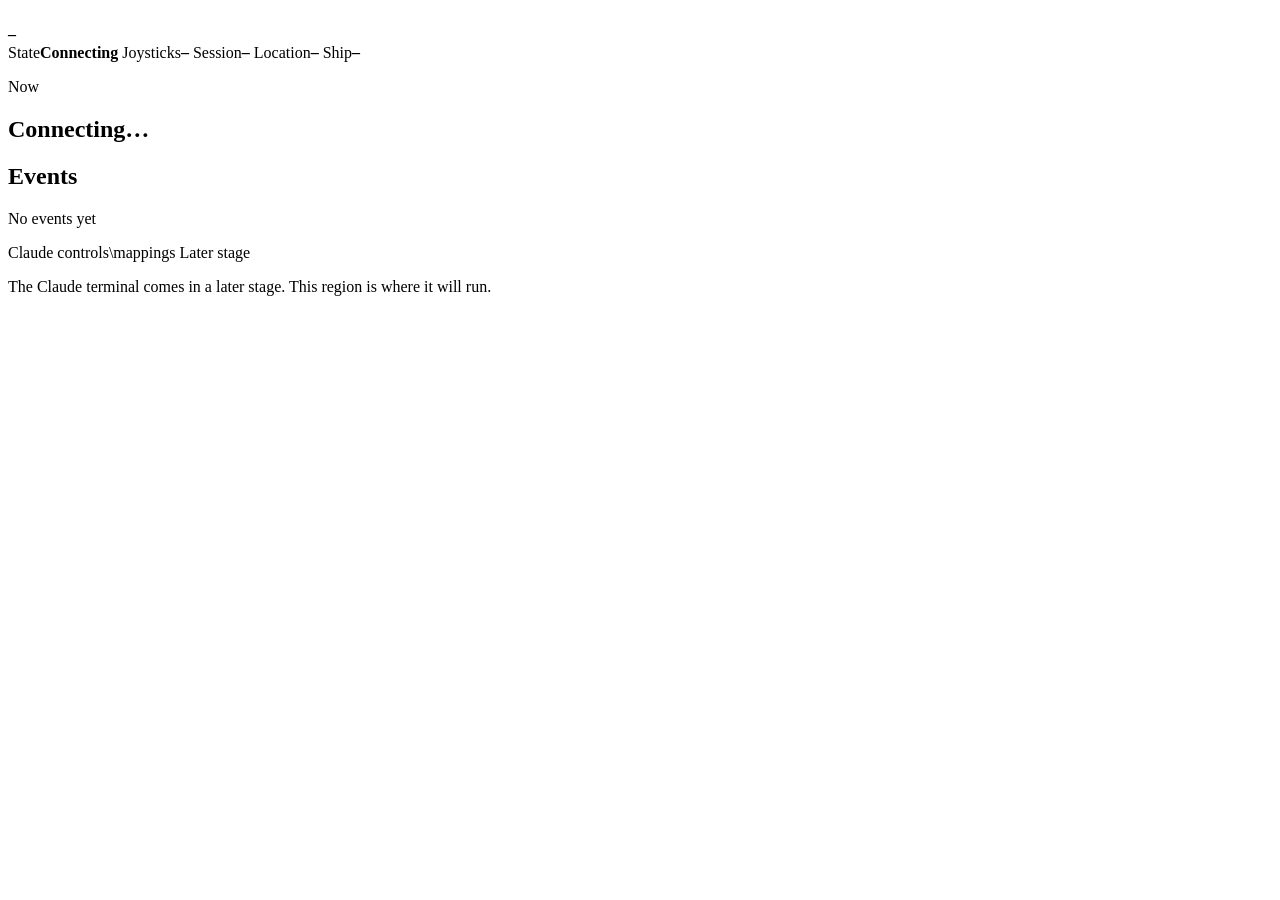
==== dashboard/web/index.html @ c2d203d2 "Dashboard stage 2: the background service, its local server, and a first page - service.py: follows " ====
<!doctype html>
<html lang="en-US" data-terminal="__SCDASH_TERMINAL__" data-mode="__SCDASH_MODE__">
<head>
<meta charset="utf-8">
<meta name="viewport" content="width=device-width, initial-scale=1">
<meta name="scdash-token" content="__SCDASH_TOKEN__">
<title>SC Dashboard</title>
<link rel="icon" href="data:,">
<link rel="stylesheet" href="/style.css">
<script src="/app.js" defer></script>
</head>
<body>
<!-- Icons: inline symbols, drawn in the text color (no image files). From the design mockup. -->
<svg class="sprite" width="0" height="0" aria-hidden="true">
  <symbol id="i-warn" viewBox="0 0 24 24"><path d="M12 3.2 22 20.5H2Z"/><path d="M12 9.5v5"/><path d="M12 17.6v.01"/></symbol>
  <symbol id="i-stop" viewBox="0 0 24 24"><path d="M8.1 2.5h7.8l5.6 5.6v7.8l-5.6 5.6H8.1l-5.6-5.6V8.1Z"/><path d="M12 7.5v5.5"/><path d="M12 16.4v.01"/></symbol>
  <symbol id="i-ok" viewBox="0 0 24 24"><circle cx="12" cy="12" r="9.5"/><path d="m7.6 12.4 3 3 5.8-6.2"/></symbol>
  <symbol id="i-check" viewBox="0 0 24 24"><path d="m5 12.5 4.5 4.5L19 7.5"/></symbol>
  <symbol id="i-x" viewBox="0 0 24 24"><path d="M6.5 6.5l11 11M17.5 6.5l-11 11"/></symbol>
  <symbol id="i-clock" viewBox="0 0 24 24"><circle cx="12" cy="12" r="9"/><path d="M12 7v5l3.2 2"/></symbol>
  <symbol id="i-pin" viewBox="0 0 24 24"><path d="M12 21.5s-7-6.3-7-11.7a7 7 0 0 1 14 0c0 5.4-7 11.7-7 11.7Z"/><circle cx="12" cy="9.8" r="2.4"/></symbol>
  <symbol id="i-ship" viewBox="0 0 24 24"><path d="M12 2.8 19.5 20 12 16.2 4.5 20Z"/></symbol>
  <symbol id="i-jump" viewBox="0 0 24 24"><path d="m4.5 6 6 6-6 6M12.5 6l6 6-6 6"/></symbol>
  <symbol id="i-doc" viewBox="0 0 24 24"><path d="M6.5 2.5h7.5l4.5 4.5v14.5h-12Z"/><path d="M14 2.5V7h4.5M9.5 12.5h5.5M9.5 16.5h5.5"/></symbol>
  <symbol id="i-coin" viewBox="0 0 24 24"><circle cx="12" cy="12" r="9"/><path d="M8.5 12h7M12 8.5v7"/></symbol>
  <symbol id="i-dot" viewBox="0 0 24 24"><circle cx="12" cy="12" r="3.2" fill="currentColor" stroke="none"/></symbol>
  <symbol id="i-flask" viewBox="0 0 24 24"><path d="M9 3h6M10 3v6.2L4.8 18a2 2 0 0 0 1.7 3h11a2 2 0 0 0 1.7-3L14 9.2V3"/><path d="M7.5 15h9"/></symbol>
  <symbol id="i-stick" viewBox="0 0 24 24"><path d="M9 3.5h6v6.5a3 3 0 0 1-6 0Z"/><path d="M12 13v4.5M5 21h14l-1.6-3.5H6.6Z"/></symbol>
  <symbol id="i-flag" viewBox="0 0 24 24"><path d="M5 21.5V3.5"/><path d="M5 4h12.5l-2.5 4.5 2.5 4.5H5"/></symbol>
</svg>

<div class="app" id="app">
  <!-- Regions: strip, alerts, view, feed, terminal. Stage 3 fills the view and the alerts,
       stage 4b the terminal. Their places in each layout are set in style.css. The banner for a
       lost connection takes the strip's place (its figures are stale then) and covers nothing else. -->
  <div class="alert alert--bad offline" id="offline" role="alert" hidden>
    <svg class="i alert__icon"><use href="#i-stop"/></svg>
    <div class="alert__body">
      <span class="alert__kind">No connection</span>
      <b class="alert__title">The dashboard service is not answering</b>
    </div>
    <p class="alert__do" id="offline-detail">Retrying…</p>
  </div>
  <header class="strip" aria-label="Status">
    <div class="strip__time"><b class="strip__clock num" id="s-clock">–</b><span class="strip__date" id="s-date"></span><span class="strip__replay" id="s-replay" hidden></span></div>
    <span class="si si--state" id="b-state"><span class="si__k">State</span><b class="state" id="s-state">Connecting</b></span>
    <span class="si si--sticks" id="b-sticks"><span class="si__k">Joysticks</span><span class="sticks-line"><b class="sticks sticks--none" id="s-sticks">–</b><span class="sticks__note" id="s-sticks-note" hidden>other order</span></span></span>
    <span class="si si--session"><span class="si__k" id="s-session-k">Session</span><b class="num" id="s-session">–</b></span>
    <span class="si si--loc"><span class="si__k">Location</span><b id="s-loc">–</b></span>
    <span class="si si--ship"><span class="si__k">Ship</span><b id="s-ship">–</b></span>
  </header>

  <div class="alerts" id="alerts" aria-label="Alerts"></div>

  <section class="view now" id="view" aria-label="Now">
    <p class="cap now__kicker" id="v-kicker">Now</p>
    <h1 class="now__title" id="v-title">Connecting…</h1>
    <p class="now__line" id="v-line1"></p>
    <p class="now__line" id="v-line2"></p>
    <div class="now__facts frame" id="v-facts"></div>
  </section>

  <section class="feed" aria-label="Events">
    <h2 class="cap feed__title">Events</h2>
    <ol id="feed-list"></ol>
    <p class="feed__empty" id="feed-empty">No events yet</p>
  </section>

  <section class="term" id="terminal" aria-label="Claude terminal">
    <header class="term__bar">
      <span class="term__dot"></span>
      <span class="term__name">Claude</span>
      <span class="term__cwd">controls\mappings</span>
      <span class="term__hint">Later stage</span>
    </header>
    <div class="term__body">
      <p class="t-dim">The Claude terminal comes in a later stage. This region is where it will run.</p>
    </div>
  </section>
</div>
</body>
</html>
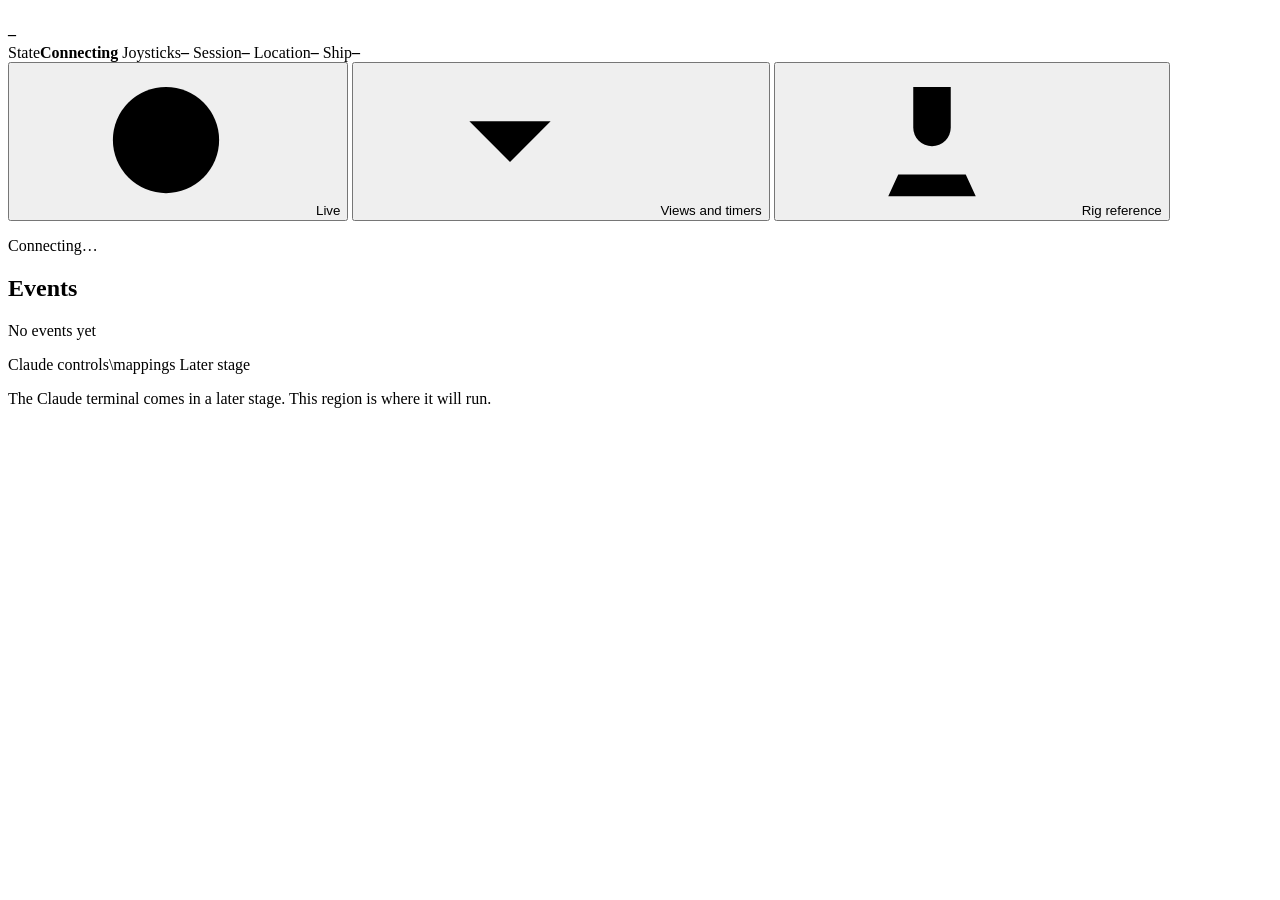
==== commit dd150d27: "Dashboard stage 3: the page's views and the rig reference section The page now draws what the servic" ====
--- a/dashboard/web/index.html
+++ b/dashboard/web/index.html
@@ -4,6 +4,7 @@
 <meta charset="utf-8">
 <meta name="viewport" content="width=device-width, initial-scale=1">
 <meta name="scdash-token" content="__SCDASH_TOKEN__">
+<meta name="scdash-instance" content="__SCDASH_INSTANCE__">
 <title>SC Dashboard</title>
 <link rel="icon" href="data:,">
 <link rel="stylesheet" href="/style.css">
@@ -17,6 +18,8 @@
   <symbol id="i-ok" viewBox="0 0 24 24"><circle cx="12" cy="12" r="9.5"/><path d="m7.6 12.4 3 3 5.8-6.2"/></symbol>
   <symbol id="i-check" viewBox="0 0 24 24"><path d="m5 12.5 4.5 4.5L19 7.5"/></symbol>
   <symbol id="i-x" viewBox="0 0 24 24"><path d="M6.5 6.5l11 11M17.5 6.5l-11 11"/></symbol>
+  <symbol id="i-now" viewBox="0 0 24 24"><circle cx="12" cy="12" r="8.5"/><circle cx="12" cy="12" r="3.6" fill="currentColor" stroke="none"/></symbol>
+  <symbol id="i-later" viewBox="0 0 24 24"><circle cx="12" cy="12" r="8.5"/></symbol>
   <symbol id="i-clock" viewBox="0 0 24 24"><circle cx="12" cy="12" r="9"/><path d="M12 7v5l3.2 2"/></symbol>
   <symbol id="i-pin" viewBox="0 0 24 24"><path d="M12 21.5s-7-6.3-7-11.7a7 7 0 0 1 14 0c0 5.4-7 11.7-7 11.7Z"/><circle cx="12" cy="9.8" r="2.4"/></symbol>
   <symbol id="i-ship" viewBox="0 0 24 24"><path d="M12 2.8 19.5 20 12 16.2 4.5 20Z"/></symbol>
@@ -27,12 +30,28 @@
   <symbol id="i-flask" viewBox="0 0 24 24"><path d="M9 3h6M10 3v6.2L4.8 18a2 2 0 0 0 1.7 3h11a2 2 0 0 0 1.7-3L14 9.2V3"/><path d="M7.5 15h9"/></symbol>
   <symbol id="i-stick" viewBox="0 0 24 24"><path d="M9 3.5h6v6.5a3 3 0 0 1-6 0Z"/><path d="M12 13v4.5M5 21h14l-1.6-3.5H6.6Z"/></symbol>
   <symbol id="i-flag" viewBox="0 0 24 24"><path d="M5 21.5V3.5"/><path d="M5 4h12.5l-2.5 4.5 2.5 4.5H5"/></symbol>
+  <symbol id="i-pick" viewBox="0 0 24 24"><path d="M4 20 14 10"/><path d="M8.5 5.2c3.6-1.8 7.8-1.4 11 1.3-2.1-.2-4.1.3-5.6 1.4L16.1 10c1.1-1.5 1.6-3.5 1.4-5.6"/></symbol>
+  <symbol id="i-salv" viewBox="0 0 24 24"><path d="M3 12h4l2.5-6 5 12 2.5-6h4"/></symbol>
+  <symbol id="i-target" viewBox="0 0 24 24"><circle cx="12" cy="12" r="8"/><circle cx="12" cy="12" r="2.2"/><path d="M12 1.5v4M12 18.5v4M1.5 12h4M18.5 12h4"/></symbol>
+  <symbol id="i-box" viewBox="0 0 24 24"><path d="m3 7.2 9-4.2 9 4.2v9.6L12 21l-9-4.2Z"/><path d="m3 7.2 9 4.2 9-4.2M12 11.4V21"/></symbol>
+  <symbol id="i-walk" viewBox="0 0 24 24"><circle cx="13" cy="4.5" r="2"/><path d="m9.5 21 2.5-6.5 3 3V21M8 11.5l3-3.5h3l2.5 4 2.5 1M12 8l-1.5 6.5"/></symbol>
+  <symbol id="i-eye" viewBox="0 0 24 24"><path d="M2 12s3.6-6.5 10-6.5S22 12 22 12s-3.6 6.5-10 6.5S2 12 2 12Z"/><circle cx="12" cy="12" r="2.8"/></symbol>
+  <symbol id="i-noshield" viewBox="0 0 24 24"><path d="M12 2.8 19.5 5.8v6c0 4.9-3.3 8.1-7.5 9.4-4.2-1.3-7.5-4.5-7.5-9.4v-6Z"/><path d="m3.5 3.5 17 17"/></symbol>
+  <symbol id="i-live" viewBox="0 0 24 24"><circle cx="12" cy="12" r="8.5"/><circle cx="12" cy="12" r="3.4" fill="currentColor" stroke="none"/></symbol>
+  <symbol id="i-ring" viewBox="0 0 24 24"><circle cx="12" cy="12" r="7.5"/></symbol>
+  <symbol id="i-tri" viewBox="0 0 24 24"><path d="M12 4.5 20.5 19.5H3.5Z"/></symbol>
+  <symbol id="i-find" viewBox="0 0 24 24"><circle cx="10.5" cy="10.5" r="6.5"/><path d="m15.5 15.5 5.5 5.5"/></symbol>
+  <symbol id="i-hand" viewBox="0 0 24 24"><path d="M8 12.5V5.8a1.6 1.6 0 0 1 3.2 0V11M11.2 10.5V4.2a1.6 1.6 0 0 1 3.2 0V11M14.4 10.8V5.6a1.6 1.6 0 0 1 3.2 0v8.2c0 4-2.6 7.2-6.3 7.2-2.6 0-4.1-1.2-5.4-3.2L3.6 14a1.6 1.6 0 0 1 2.6-1.8L8 14"/></symbol>
+  <symbol id="i-down" viewBox="0 0 24 24"><path d="m5.5 9 6.5 6.5L18.5 9"/></symbol>
+  <symbol id="i-plus" viewBox="0 0 24 24"><path d="M12 5v14M5 12h14"/></symbol>
+  <symbol id="i-sell" viewBox="0 0 24 24"><path d="M3.5 12.5 12 4h8v8l-8.5 8.5Z"/><circle cx="16" cy="8" r="1.4"/></symbol>
+  <symbol id="i-moon" viewBox="0 0 24 24"><path d="M19.5 14.5A8 8 0 0 1 9.5 4.5a8 8 0 1 0 10 10Z"/></symbol>
 </svg>
 
-<div class="app" id="app">
-  <!-- Regions: strip, alerts, view, feed, terminal. Stage 3 fills the view and the alerts,
-       stage 4b the terminal. Their places in each layout are set in style.css. The banner for a
-       lost connection takes the strip's place (its figures are stale then) and covers nothing else. -->
+<div class="app" id="app" data-view="none">
+  <!-- Regions: strip, alerts, view, feed, terminal; their places in each layout are in style.css.
+       The banner for a lost connection takes the strip's place (its figures are stale then) and
+       covers nothing else. The views are built by app.js into #view-host from the board. -->
   <div class="alert alert--bad offline" id="offline" role="alert" hidden>
     <svg class="i alert__icon"><use href="#i-stop"/></svg>
     <div class="alert__body">
@@ -47,21 +66,51 @@
     <span class="si si--sticks" id="b-sticks"><span class="si__k">Joysticks</span><span class="sticks-line"><b class="sticks sticks--none" id="s-sticks">–</b><span class="sticks__note" id="s-sticks-note" hidden>other order</span></span></span>
     <span class="si si--session"><span class="si__k" id="s-session-k">Session</span><b class="num" id="s-session">–</b></span>
     <span class="si si--loc"><span class="si__k">Location</span><b id="s-loc">–</b></span>
-    <span class="si si--ship"><span class="si__k">Ship</span><b id="s-ship">–</b></span>
+    <span class="si si--ship"><span class="si__k" id="s-ship-k">Ship</span><b id="s-ship">–</b></span>
+    <!-- The switcher: Live (the rules choose the view), a menu to pick a view by hand or add a
+         quick timer, and the rig reference. aria-pressed marks the active side. -->
+    <nav class="sw" id="sw" aria-label="View">
+      <button class="sw__b sw__live" type="button" id="sw-live" aria-pressed="true"><svg class="i"><use href="#i-live"/></svg><span id="sw-live-t">Live</span></button>
+      <button class="sw__b sw__more" type="button" id="sw-more" aria-haspopup="true" aria-expanded="false" aria-controls="panel" title="Pick a view, add a timer"><svg class="i"><use href="#i-down"/></svg><span class="sw__sr">Views and timers</span></button>
+      <button class="sw__b sw__rig" type="button" id="sw-rig" aria-pressed="false"><svg class="i"><use href="#i-stick"/></svg>Rig reference</button>
+    </nav>
   </header>
 
-  <div class="alerts" id="alerts" aria-label="Alerts"></div>
+  <!-- The desk panel, opened from the switcher: a view picked by hand, quick timers. -->
+  <div class="panel" id="panel" role="dialog" aria-label="Views and timers" hidden>
+    <section class="panel__part">
+      <h2 class="panel__h"><span class="cap">Show a view</span><span class="panel__auto" id="panel-auto"></span></h2>
+      <div class="picks" id="picks"></div>
+      <button class="pbtn pbtn--live" type="button" id="panel-live" hidden><svg class="i"><use href="#i-live"/></svg>Back to Live</button>
+    </section>
+    <section class="panel__part">
+      <h2 class="panel__h"><span class="cap">Quick timers</span></h2>
+      <ul class="qlist" id="qlist"></ul>
+      <p class="qnone" id="qnone">None running</p>
+      <div class="qadd">
+        <label class="qlabel" for="q-label"><span class="cap">Name</span><input class="qinput" id="q-label" type="text" maxlength="60" placeholder="Timer" autocomplete="off" spellcheck="false"></label>
+        <div class="qmins" id="qmins"></div>
+      </div>
+    </section>
+  </div>
+  <p class="toast" id="toast" role="status" hidden></p>
 
-  <section class="view now" id="view" aria-label="Now">
-    <p class="cap now__kicker" id="v-kicker">Now</p>
-    <h1 class="now__title" id="v-title">Connecting…</h1>
-    <p class="now__line" id="v-line1"></p>
-    <p class="now__line" id="v-line2"></p>
-    <div class="now__facts frame" id="v-facts"></div>
+  <div class="tops" id="tops">
+    <div class="pickbar" id="pickbar" hidden>
+      <svg class="i"><use href="#i-hand"/></svg>
+      <p class="pickbar__t"><span class="cap">Picked by hand</span><b id="pickbar-view"></b><span class="pickbar__why" id="pickbar-why"></span></p>
+      <button class="pbtn" type="button" id="pickbar-live"><svg class="i"><use href="#i-live"/></svg>Back to Live</button>
+    </div>
+    <div class="alerts" id="alerts" aria-label="Alerts"></div>
+  </div>
+
+  <section class="view" id="view" aria-label="Now">
+    <div class="v" id="view-host"><p class="v__wait" id="view-wait">Connecting…</p></div>
   </section>
 
-  <section class="feed" aria-label="Events">
+  <section class="feed" id="feed" aria-label="Events">
     <h2 class="cap feed__title">Events</h2>
+    <p class="plan-note" id="plan-note" hidden><svg class="i"><use href="#i-warn"/></svg><span id="plan-note-t"></span></p>
     <ol id="feed-list"></ol>
     <p class="feed__empty" id="feed-empty">No events yet</p>
   </section>
